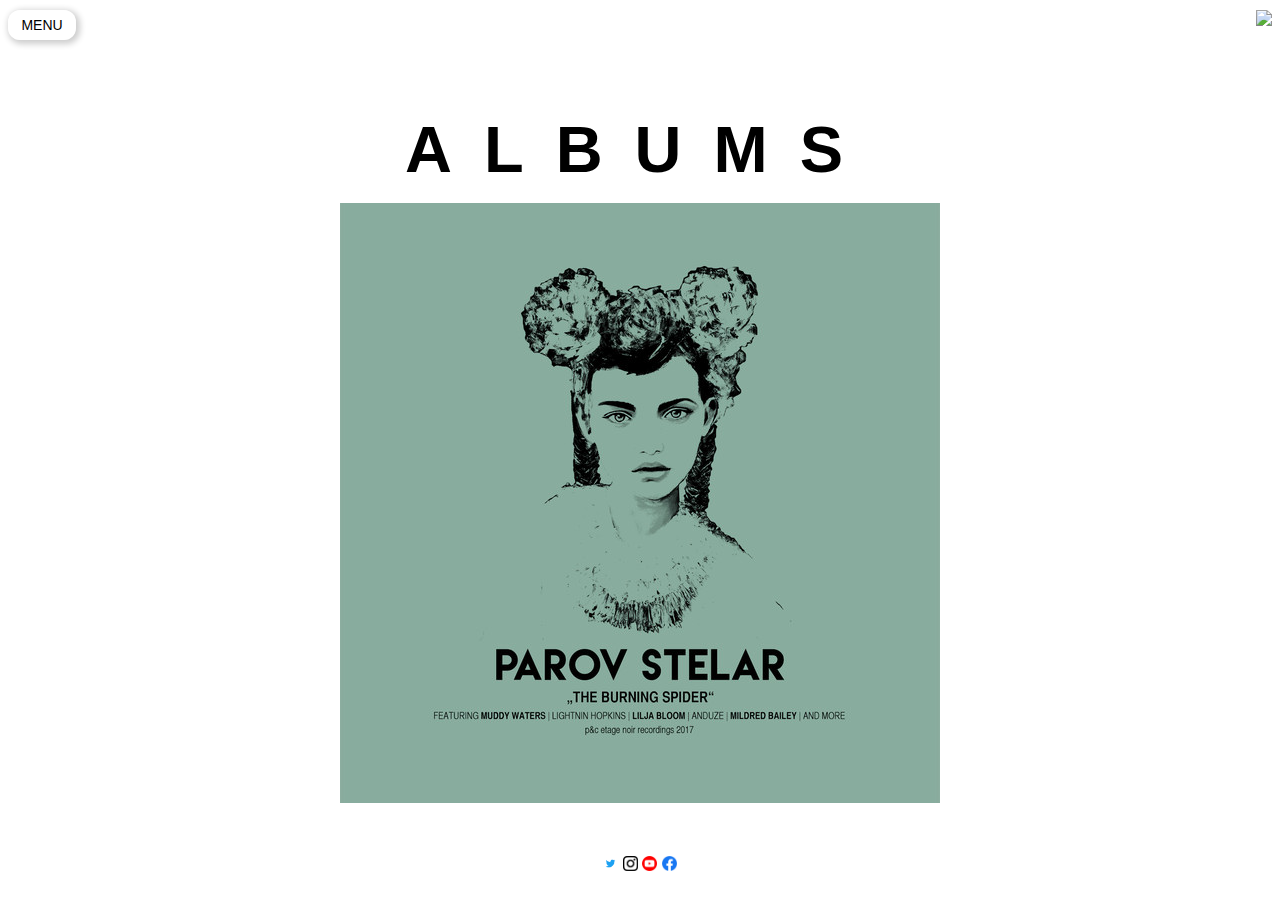
==== albums.html @ e2962004 "Added new pages, edited Nav and Footer" ====
<!DOCTYPE html>
<html lang="en">
<head>
  <meta charset="UTF-8">
  <meta name="viewport" content="width=device-width, initial-scale=1">
  <link rel="stylesheet" type="text/css" href="/assets/stylesheets/main.css">
  <link rel="stylesheet" type="text/css" href="/assets/stylesheets/nav-bar.css">
  <link rel="stylesheet" type="text/css" href="/assets/stylesheets/albums.css">
  <link rel="stylesheet" type="text/css" href="/assets/javascript/footer.js">
  <script src="https://code.jquery.com/jquery-1.10.2.js"></script>
</head>

  <body>
    <div id="nav"></div>

      <script>
        $(function(){
        $("#nav").load("nav-bar.html");
        });
      </script>

      <section class="page-style">

        <div class="main">
          <h1>Albums</h1>

          <a href="#">
            <img src="assets/images/Albums/Parov Stellar Burning Spider album cover.jpeg">
          </a>

        </div>

        <div class="place-footer" id="footer"></div>

        <script>
        $(function(){
          $("#footer").load("footer.html");
        });
        </script>

      </section>

  </body>
</html>
---- assets/stylesheets/main.css ----
body {
	font-family: 'Raleway', sans-serif;
}

.page-style{
	/*standard page layout*/
  display: grid;
  align-content: space-between;
  grid-template-columns:
	10% auto 10%;

	grid-template-rows:
	10%
	auto
	10%;

  grid-template-areas:
	". . ."
  ". main ."
  ". footer ."
}

	.main{
		/*man content layout*/
	  grid-area: main;
	  display: grid;
	  justify-self: center;
	}

	.place-footer {
	  grid-area: footer;
	  align-self: end;
	  justify-self: center;
		align-items: center;
	  padding: 5px;
	  /*background: grey;*/
	}

	.social{
		display: inline-block;
		align-self: center;
	  width: 15px;
		height: auto;
	}

.wrapper {
	max-width: 500px;
}

ul{
text-align: left;
line-height: 1rem;
margin-top: 0rem;
margin-left: 2rem;
margin-bottom: 0rem;
}

h1{
	font-size: 65px;
	text-align: center;
	text-transform: uppercase;
	letter-spacing: 2rem;
	margin-bottom: 1rem;
	margin-top: 0;
}

h3{
	/*stylnig of sub-header*/
	font-size: 16px;
	font-weight: 600;
	margin-top: 0;
	margin-bottom: 0px;
	text-align: center;
}

img{
	/*img styles*/
  width: 100%;
  heght: 100%;
}

p.text{
	/*text boxes styles*/
	font-size: 16px;
	font-weight: normal;
	line-height: 1.5rem;
  text-decoration: none;
	text-align: center;
  font-weight: normal;
  font-kerning: normal;
	margin-top:0;
	margin-bottom: 1rem;
}

p.text > a{
	/*all liinks within text*/
	color: #5FC9EC;
	font-weight: normal;
	text-decoration: none;
}

p.category{
	font-size: 10px;
	letter-spacing: 1px;
	font-weight: 300;
	text-align: left;
}
---- assets/stylesheets/nav-bar.css ----
/* Change navbar styling on small viewports */
@media (max-width: 991.98px) {
    .navbar {
        background: #fff;
    }

    .navbar .navbar-brand, .navbar .nav-link {
        color: #555;
    }
}

.top-screen {
  display: grid;
  grid-template-rows: auto;
  grid-template-columns: 10% auto 20%;
  grid-template-areas:
  "navbar . logo-place";
  grid-gap: 10px;
  margin-top: 10px;
}

.logo {
  grid-area: logo-place;
  justify-self: end;
  background-color: ;
}

a {
  color:black;
  text-decoration: none;
  text-transform:uppercase;
}

.drop-b{
  /*styling got the menu button*/
  width: 68px;
  height: 30px;
  border: none;
  border-radius:12px;
  padding: ;
  background-color: rgba(255, 255, 255, 0.5);
  box-shadow: 2px 2px 6px 2px rgba(0, 0, 0, 0.2);

  font-size: 14px;
	font-weight: 300;
}

.dropdown-content{
  /*the menu style when on hover*/
  display: none;
}

.dropdown-content a{
  display: block;
  font-size:10px;
	font-weight: normal;
	text-align: left;
  margin-top: 10px;
}

.dropdown-content a:hover{
  font-weight: 500;
}

.drop-b:hover .dropdown-content {
  display: block;
}

.menu:hover .drop-b{
  height:190px;
  width:130px;
}

.drop-b:hover {
  background-color: rgba(255, 255, 255, 0.5);
  box-shadow: 2px 2px 6px 2px rgba(0, 0, 0, 0.2);
  position: relative;
  border-radius: 12px;
  transition: 0.5s;
  padding: 10px;

  text-align: left;
}
---- assets/stylesheets/albums.css ----
.albums {
  display: grid;
  grid-template-columns: repeat (auto-fit, 327px);
  grid-template-rows: repeat (auto-fit, 160);
  place-items: center;
  gap: 30px;
  justify-content: space-evenly;
  align-content: start;
  grid-template-areas:
  "mv mv mv"
  "mv mv mv"
}
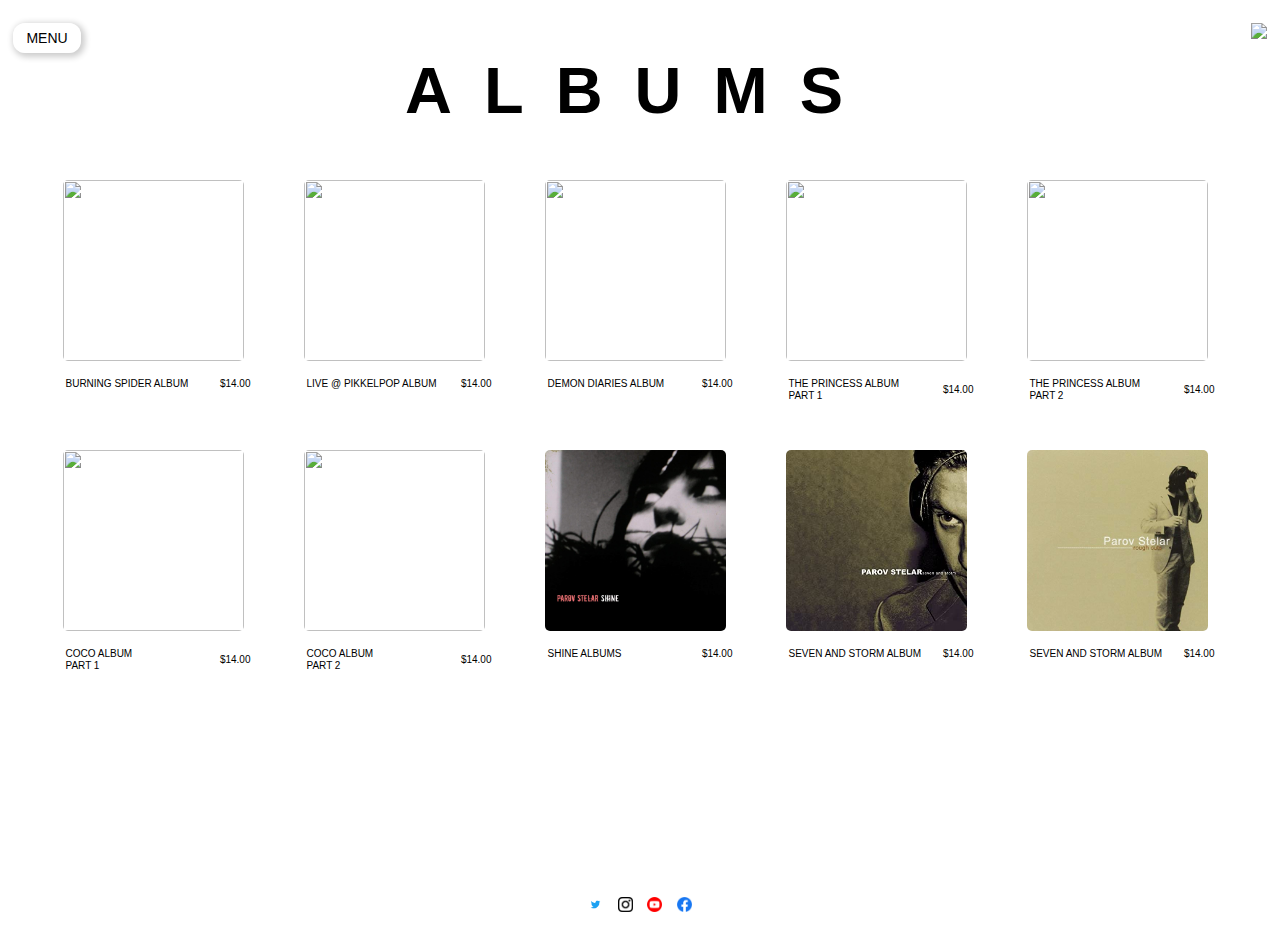
==== commit 7e05cb01: "Update Tours, Shop" ====
--- a/albums.html
+++ b/albums.html
@@ -3,42 +3,214 @@
 <head>
   <meta charset="UTF-8">
   <meta name="viewport" content="width=device-width, initial-scale=1">
-  <link rel="stylesheet" type="text/css" href="/assets/stylesheets/main.css">
-  <link rel="stylesheet" type="text/css" href="/assets/stylesheets/nav-bar.css">
-  <link rel="stylesheet" type="text/css" href="/assets/stylesheets/albums.css">
-  <link rel="stylesheet" type="text/css" href="/assets/javascript/footer.js">
+  <link rel="stylesheet" type="text/css" href="assets/stylesheets/main.css">
+  <link rel="stylesheet" type="text/css" href="assets/stylesheets/albums.css">
+  <link rel="stylesheet" type="text/css" href="assets/stylesheets/nav-bar.css">
+  <script src="assets/javascript/nav-bar.js"></script>
+  <script src="assets/javascript/footer.js"></script>
   <script src="https://code.jquery.com/jquery-1.10.2.js"></script>
 </head>
 
-  <body>
-    <div id="nav"></div>
-
-      <script>
-        $(function(){
-        $("#nav").load("nav-bar.html");
-        });
-      </script>
-
-      <section class="page-style">
-
-        <div class="main">
-          <h1>Albums</h1>
-
-          <a href="#">
-            <img src="assets/images/Albums/Parov Stellar Burning Spider album cover.jpeg">
-          </a>
-
-        </div>
-
-        <div class="place-footer" id="footer"></div>
-
-        <script>
-        $(function(){
-          $("#footer").load("footer.html");
-        });
-        </script>
-
-      </section>
-
-  </body>
+<body>
+  <div id="nav"></div>
+
+  <script>
+  $(function(){
+    $("#nav").load("nav-bar.html");
+  });
+  </script>
+
+  <section class="page-style">
+
+    <div class="main">
+      <h1>Albums</h1>
+      <section class="container">
+
+        <!--ALBUM1-->
+        <div class="item">
+          <!-- <div class="img-container"> -->
+          <div class="img-container">
+              <a class="img-box" href="burning-spider.html"><img src="assets/images/Albums/Burning Spider album cover.jpeg">
+              </a>
+          </div>
+
+            <div class="title">
+              <table>
+                  <tr>
+                    <td id="left">Burning Spider Album</td>
+                    <td id="right">$14.00</td>
+                  </tr>
+              </table>
+            </div>
+        </div>
+        <!--END of ALBUM1-->
+
+        <!--ALBUM2-->
+        <div class="item">
+          <!-- <div class="img-container"> -->
+          <div class="img-container">
+              <a class="img-box" href="#"><img src="assets/images/Albums/Live at Pukkelpop.jpg">
+              </a>
+          </div>
+            <div class="title">
+              <table>
+                  <tr>
+                    <td id="left">Live @ Pikkelpop Album</td>
+                    <td id="right">$14.00</td>
+                  </tr>
+              </table>
+            </div>
+        </div>
+        <!--END of ALBUM2-->
+
+        <!--ALBUM3-->
+        <div class="item">
+          <!-- <div class="img-container"> -->
+          <div class="img-container">
+              <a class="img-box" href="#"><img src="assets/images/Albums/Demon Diaries album cover.jpg">
+              </a>
+          </div>
+            <div class="title">
+              <table>
+                  <tr>
+                    <td id="left">Demon Diaries Album</td>
+                    <td id="right">$14.00</td>
+                  </tr>
+              </table>
+            </div>
+        </div>
+        <!--END of ALBUM3-->
+
+        <!--ALBUM4-->
+        <div class="item">
+          <!-- <div class="img-container"> -->
+          <div class="img-container">
+              <a class="img-box" href="#"><img src="assets/images/Albums/Princess album cover.jpg"></a>
+          </div>
+            <div class="title">
+              <table>
+                  <tr>
+                    <td id="left">The Princess Album <br>Part 1</td>
+                    <td id="right">$14.00</td>
+                  </tr>
+              </table>
+            </div>
+        </div>
+        <!--END of ALBUM4-->
+
+        <!--ALBUM5-->
+        <div class="item">
+          <!-- <div class="img-container"> -->
+          <div class="img-container">
+              <a class="img-box" href="#"><img src="assets/images/Albums/Princess2 album cover.jpg"></a>
+          </div>
+            <div class="title">
+              <table>
+                  <tr>
+                    <td id="left">The Princess Album <br>PArt 2</td>
+                    <td id="right">$14.00</td>
+                  </tr>
+              </table>
+            </div>
+        </div>
+        <!--END of ALBUM5-->
+
+        <!--ALBUM6-->
+        <div class="item">
+          <!-- <div class="img-container"> -->
+          <div class="img-container">
+              <a class="img-box" href="#"><img src="assets/images/Albums/Coco album cover.jpeg"></a>
+          </div>
+            <div class="title">
+              <table>
+                  <tr>
+                    <td id="left">Coco Album <br>PArt 1</td>
+                    <td id="right">$14.00</td>
+                  </tr>
+              </table>
+            </div>
+        </div>
+        <!--END of ALBUM6-->
+
+        <!--ALBUM7-->
+        <div class="item">
+          <!-- <div class="img-container"> -->
+          <div class="img-container">
+              <a class="img-box" href="#"><img src="assets/images/Albums/Coco2 album cover.jpg"></a>
+          </div>
+            <div class="title">
+              <table>
+                  <tr>
+                    <td id="left">Coco Album <br>PArt 2</td>
+                    <td id="right">$14.00</td>
+                  </tr>
+              </table>
+            </div>
+        </div>
+        <!--END of ALBUM7-->
+
+        <!--ALBUM8-->
+        <div class="item">
+          <!-- <div class="img-container"> -->
+          <div class="img-container">
+              <a class="img-box" href="#"><img src="assets/images/Albums/Shine album cover.jpg"></a>
+          </div>
+            <div class="title">
+              <table>
+                  <tr>
+                    <td id="left">Shine Albums</td>
+                    <td id="right">$14.00</td>
+                  </tr>
+              </table>
+            </div>
+        </div>
+        <!--END of ALBUM8-->
+
+        <!--ALBUM9-->
+        <div class="item">
+          <!-- <div class="img-container"> -->
+          <div class="img-container">
+              <a class="img-box" href="#"><img src="assets/images/Albums/Seven and Storm album cover.jpg"></a>
+          </div>
+            <div class="title">
+              <table>
+                  <tr>
+                    <td id="left">Seven and Storm Album</td>
+                    <td id="right">$14.00</td>
+                  </tr>
+              </table>
+            </div>
+        </div>
+        <!--END of ALBUM9-->
+
+        <!--ALBUM10-->
+        <div class="item">
+          <!-- <div class="img-container"> -->
+          <div class="img-container">
+              <a class="img-box" href="#"><img src="assets/images/Albums/Rough Cuts album cover.jpg"></a>
+          </div>
+            <div class="title">
+              <table>
+                  <tr>
+                    <td id="left">Seven and Storm Album</td>
+                    <td id="right">$14.00</td>
+                  </tr>
+              </table>
+            </div>
+        </div>
+        <!--END of ALBUM10-->
+      </div>
+    </div>
+
+    <div class="place-footer" id="footer"></div>
+
+    <script>
+    $(function(){
+      $("#footer").load("footer.html");
+    });
+    </script>
+
+  </section>
+
+</body>
 </html>
--- a/assets/stylesheets/main.css
+++ b/assets/stylesheets/main.css
@@ -1,39 +1,59 @@
 body {
 	font-family: 'Raleway', sans-serif;
+	padding: 5px;
+	/* background-color: red; */
 }
 
 .page-style{
 	/*standard page layout*/
   display: grid;
-  align-content: space-between;
+  align-content: space-evenly; /*space-between*/
   grid-template-columns:
-	10% auto 10%;
-
+	100%;
+	/* background-color: grey; */
 	grid-template-rows:
-	10%
-	auto
-	10%;
+	3fr
+	1fr;
 
   grid-template-areas:
-	". . ."
-  ". main ."
-  ". footer ."
+  "main"
+  "footer";
 }
 
-	.main{
-		/*man content layout*/
+a.nav {
+  color:black;
+  text-decoration: none;
+  text-transform:uppercase;
+  padding-left: 5px;
+  padding-right: 5px;
+}
+
+.main {
+		/*main content layout*/
 	  grid-area: main;
 	  display: grid;
+		/* align-content: top; */
+		/* align-items: center; */
 	  justify-self: center;
+		/* background-color: green; */
 	}
 
 	.place-footer {
+		display: inline-block;
 	  grid-area: footer;
 	  align-self: end;
 	  justify-self: center;
-		align-items: center;
-	  padding: 5px;
-	  /*background: grey;*/
+		/* align-items: center; */
+	  padding-bottom: 0px;
+		margin-bottom: 0;
+	  /* background: white; */
+	}
+
+	.place-footer a {
+		/* align-self: center; */
+		padding-left: 5px;
+	  padding-right: 5px;
+		/* align-self: end; */
 	}
 
 	.social{
@@ -43,25 +63,56 @@
 		height: auto;
 	}
 
-.wrapper {
+/* .wrapper {
 	max-width: 500px;
-}
+} */
 
 ul{
 text-align: left;
 line-height: 1rem;
 margin-top: 0rem;
-margin-left: 2rem;
+margin-left: 3rem;
 margin-bottom: 0rem;
+}
+
+@media only screen and (max-width: 750px) {
+	ul{
+		font-size: 12px;
+		line-height: normal;
+		letter-spacing: .4px;
+		margin-left: 0;
+	}
 }
 
 h1{
 	font-size: 65px;
 	text-align: center;
 	text-transform: uppercase;
+	line-height: normal;
 	letter-spacing: 2rem;
-	margin-bottom: 1rem;
+	margin-bottom: 2rem;
 	margin-top: 0;
+	padding-top: 0;
+	/* background-color: yellow; */
+}
+
+
+@media only screen and (max-width: 750px) {
+	h1{
+		text-align: center;
+		font-size: 25px;
+		letter-spacing: 1rem;
+		/* margin-top: 0px; */
+	}
+}
+
+h2 {
+	font-size: 30px;
+	text-align: center;
+	text-transform: uppercase;
+	letter-spacing: 1rem;
+	margin-bottom: 3rem;
+	margin-top: 10px;
 }
 
 h3{
@@ -73,26 +124,54 @@
 	text-align: center;
 }
 
+@media only screen and (max-width: 750px) {
+	h3 {
+		font-size: 14px;
+	}
+}
+
 img{
 	/*img styles*/
   width: 100%;
   heght: 100%;
 }
 
-p.text{
+.text{
 	/*text boxes styles*/
 	font-size: 16px;
 	font-weight: normal;
-	line-height: 1.5rem;
+	line-height: 2rem;
   text-decoration: none;
 	text-align: center;
   font-weight: normal;
   font-kerning: normal;
 	margin-top:0;
-	margin-bottom: 1rem;
+	padding-bottom: 15px;
 }
 
-p.text > a{
+.link {
+	font-size: 16px;
+	font-weight: normal;
+	line-height: 2rem;
+  text-decoration: none;
+	text-align: left;
+  font-weight: normal;
+  font-kerning: normal;
+	margin-top:0;
+	padding-bottom: 20px;
+}
+
+@media only screen and (max-width: 750px) {
+	.text {
+		font-size: 16px;
+		font-weight: normal;
+		text-align: justify;
+		line-height: 2rem;
+		margin-bottom: 0rem;
+	}
+}
+
+.link > a{
 	/*all liinks within text*/
 	color: #5FC9EC;
 	font-weight: normal;
@@ -104,4 +183,10 @@
 	letter-spacing: 1px;
 	font-weight: 300;
 	text-align: left;
+	margin-top: 0px;
+	/* margin: 0;
+	padding: 0; */
 }
+
+
+/*nav bar styles*/
--- a/assets/stylesheets/albums.css
+++ b/assets/stylesheets/albums.css
@@ -1,12 +1,108 @@
-.albums {
+.container {
   display: grid;
-  grid-template-columns: repeat (auto-fit, 327px);
-  grid-template-rows: repeat (auto-fit, 160);
-  place-items: center;
+  grid-template-columns: 1fr 1fr 1fr 1fr 1fr;
+  grid-template-rows: repeat 1fr;
   gap: 30px;
+  margin-top: 0px;
+  padding-top: 10px;
+  padding-bottom: 20px;
   justify-content: space-evenly;
-  align-content: start;
-  grid-template-areas:
-  "mv mv mv"
-  "mv mv mv"
+  /* align-content: center; */
 }
+
+@media only screen and (max-width: 1000px) {
+  .container {
+    grid-template-columns: 1fr 1fr 1fr;
+  }
+}
+
+@media only screen and (max-width: 750px) {
+  .container {
+    grid-template-columns: 1fr 1fr;
+  }
+}
+
+.item {
+  display: inline-block;
+  position: relative;
+  text-align: ;
+  width: 191px;
+  height: 220px;
+  margin: 0;
+  padding: 10px 10px 10px 10px;
+  transition: 0.6s ease-in-out;
+  /* background-color: grey; */
+}
+
+.item .title {
+  font-size: 10px;
+  text-transform: uppercase;
+  line-height: 12px;
+
+  display: block;
+  margin-top: 0px;
+  padding: 0;
+  border-collapse: collapse;
+}
+
+#left{text-align:left;}
+#right{text-align: right; font-weight: 500;}
+
+.item table{
+  width: 100%;
+  table-layout: fixed;
+}
+
+td{
+  word-wrap: break-word;
+  vertical-align: middle;
+}
+
+td:nth-child(1){
+  width: 80%
+}
+td:nth-child(2){
+  width: 20%;
+}
+
+.img-container {
+  display: inline-block;
+  width: 191px;
+  height: 191px;
+  /* position: absolute;
+  left: 0%;
+  right: 0; */
+  /* margin-bottom: 25px; */
+  margin: 0;
+  padding: 0;
+  /* background-color: yellow; */
+}
+
+.img-box {
+  width: 181px;
+  height: 181px;
+  display: block; /*inline-block allows to center image within div*/
+  position: absolute;
+  border-radius: 5px;
+  overflow: hidden;
+  z-index: 0;
+  transition: .3s ease-in-out;
+  /* background-color: yellow; */
+  /* box-shadow: ; */
+  margin: 0;
+  padding: 0;
+}
+
+.img-box > img {
+  /* display: block; */
+  margin: 0;
+  padding: 0;
+  width: 100%;
+  height: 100%;
+}
+
+
+.img-box:hover {
+  width: 191px;
+  height: 191px;
+}
